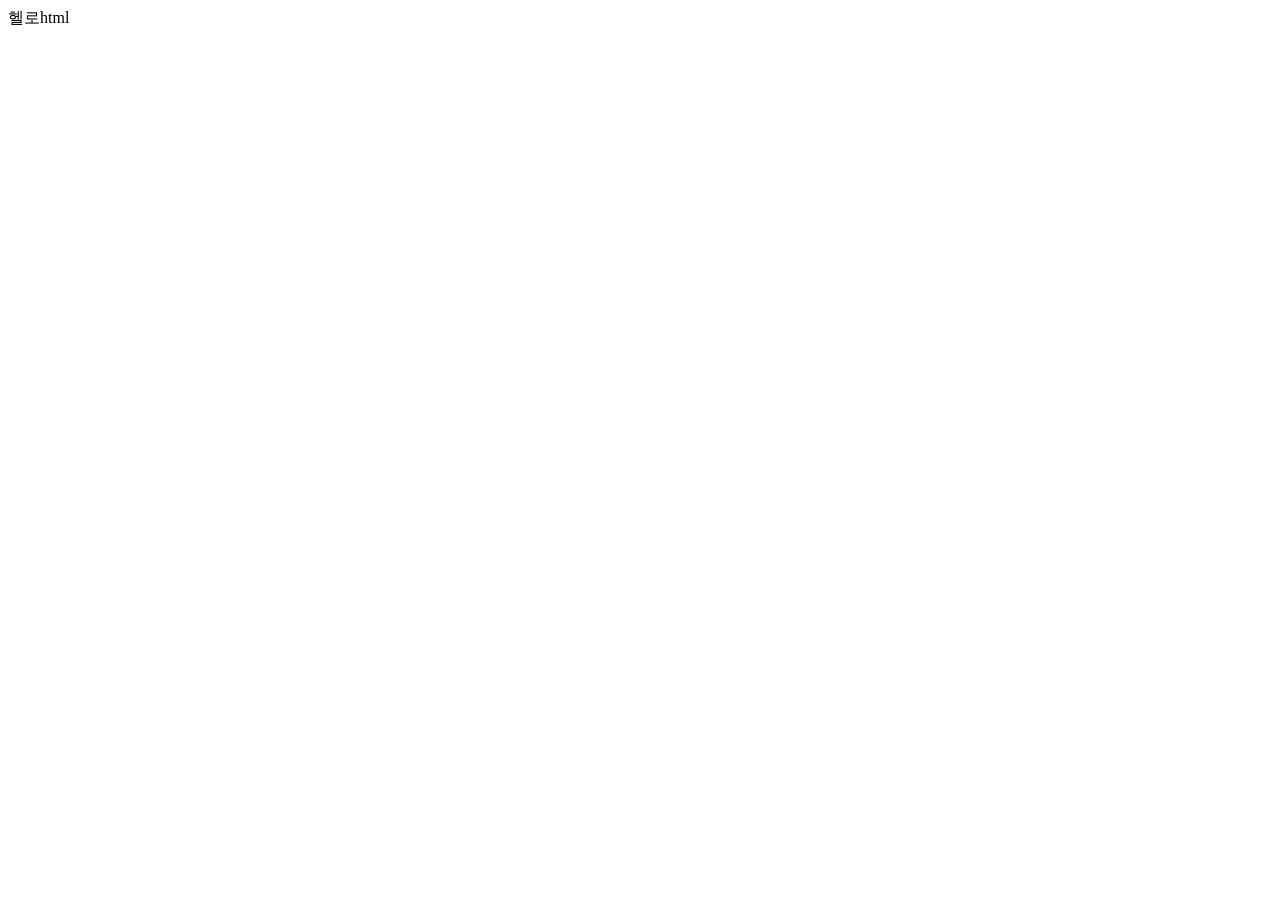
==== index.html @ ac574b73 "첫번째 커밋" ====
<!DOCTYPE html>
<html lang="ko">
<head>
    <meta charset="UTF-8">
    <meta http-equiv="X-UA-Compatible" content="IE=edge">
    <meta name="viewport" content="width=device-width, initial-scale=1.0">
    <title>Document</title>
</head>
<body>
    헬로html
</body>
</html>
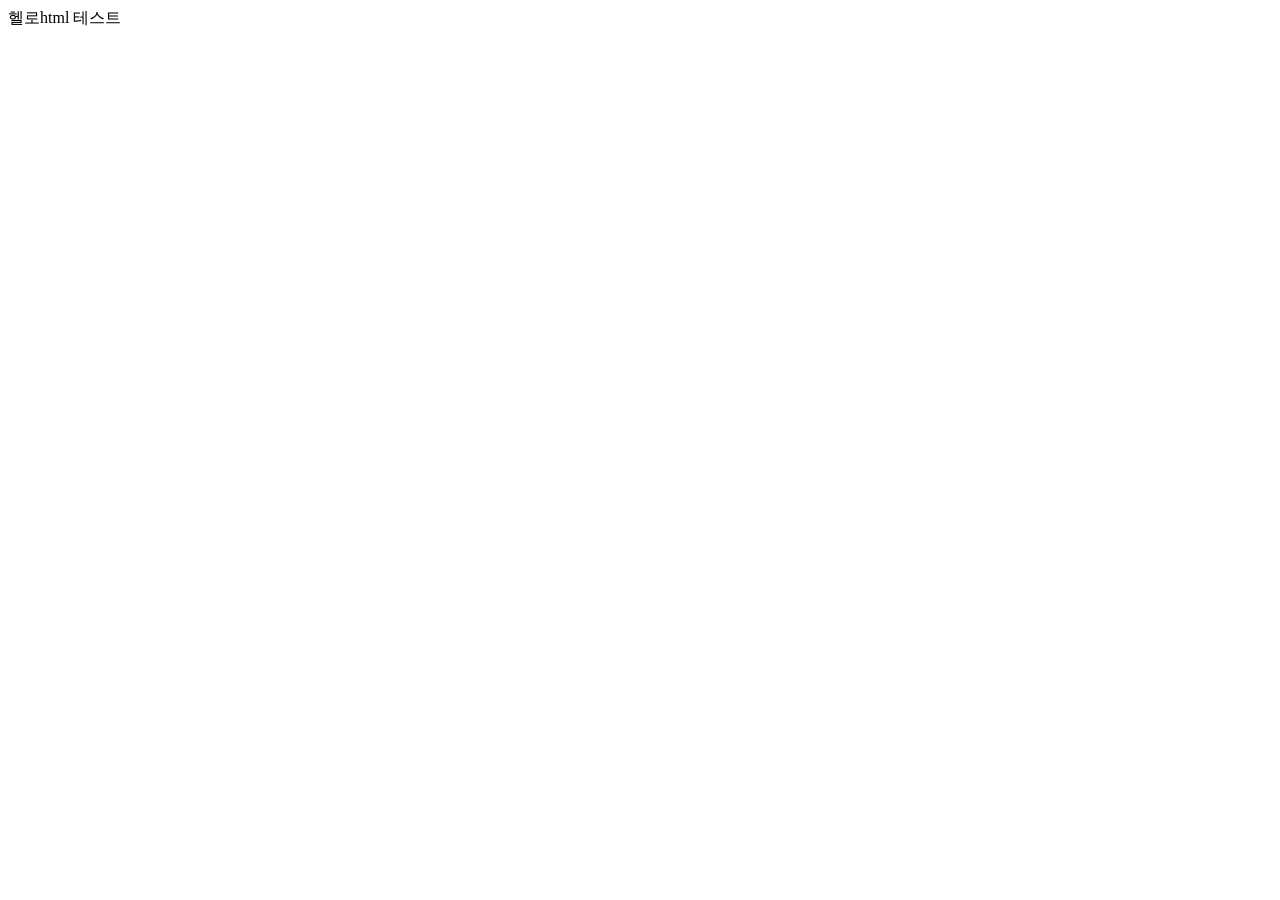
==== commit bc73c2f6: "수정사항 적용" ====
--- a/index.html
+++ b/index.html
@@ -7,6 +7,6 @@
     <title>Document</title>
 </head>
 <body>
-    헬로html
+    헬로html 테스트
 </body>
 </html>
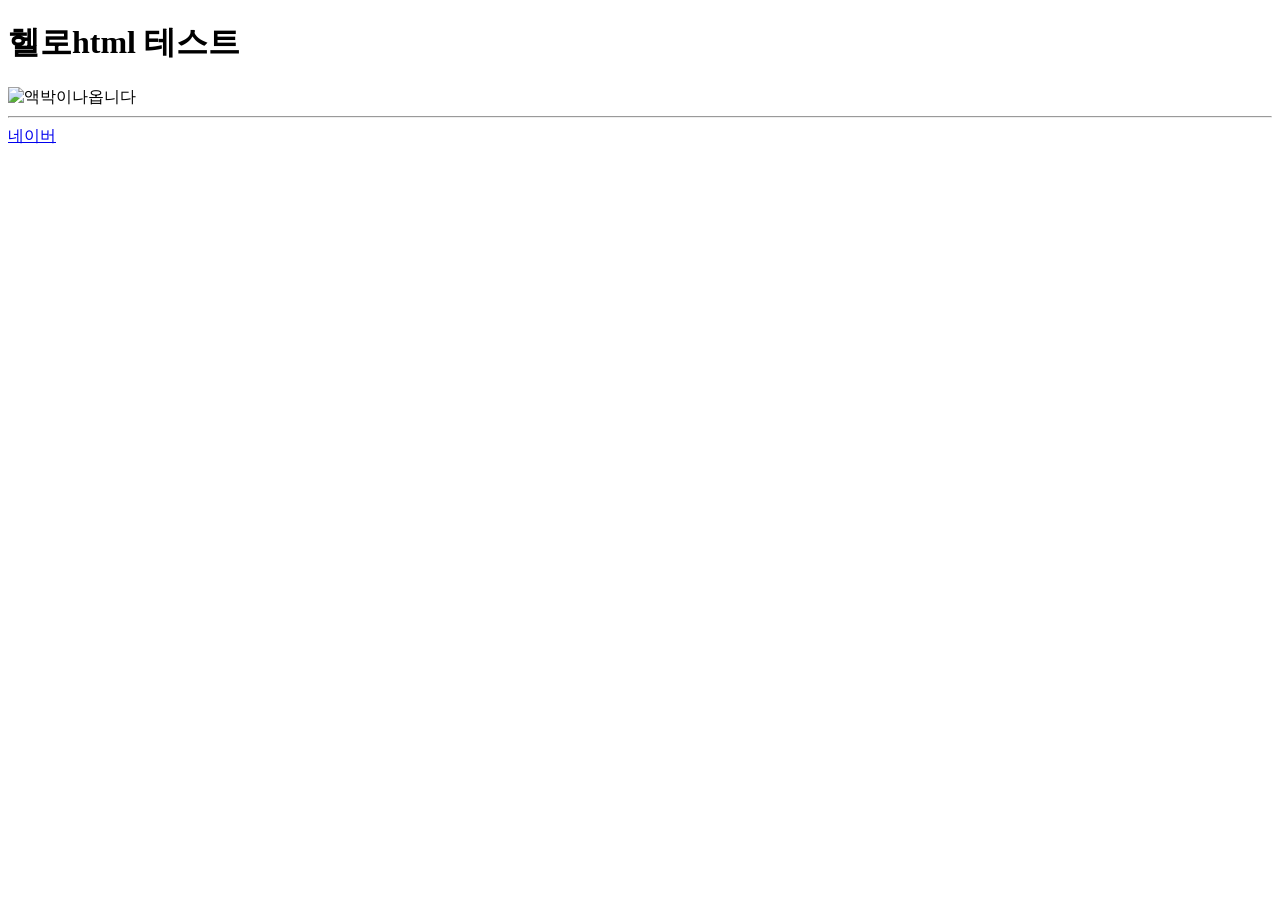
==== commit 5cc105c1: "1교시 커밋" ====
--- a/index.html
+++ b/index.html
@@ -2,11 +2,29 @@
 <html lang="ko">
 <head>
     <meta charset="UTF-8">
+<!--     
+        -프로그램언어 공부하면 아래3가지 반드시 알고 있어야 합니다.
+        -주석처리 방법 (공통)
+        -디버그방법(자바스크립트 부터~스프링까지)
+        -crud 방법(스피링+오라클DB)
+    -->
     <meta http-equiv="X-UA-Compatible" content="IE=edge">
+    <!--
+         메타태그: 사진기 사진의 정보를 표시하는데서 부터 출발
+         메타태그는 컨텐츠 내용은 아니고 정보의 정보입니다 
+        -->
     <meta name="viewport" content="width=device-width, initial-scale=1.0">
-    <title>Document</title>
+    <!-- 뷰포트는 반응형(mobile,tablet,pc) 홈페이지에서 필수 항목임, -->
+    <title>html5실습</title>
 </head>
 <body>
-    헬로html 테스트
+    <h1>헬로html 테스트</h1>
+    <h2>    </h2>
+    <div>   </div>
+    <table>    </table>
+    <form action=""></form>
+    <img src="" alt="액박이나옵니다">
+    <hr>
+    <a href="https://naver.com">네이버</a>
 </body>
-</html>+</html> 
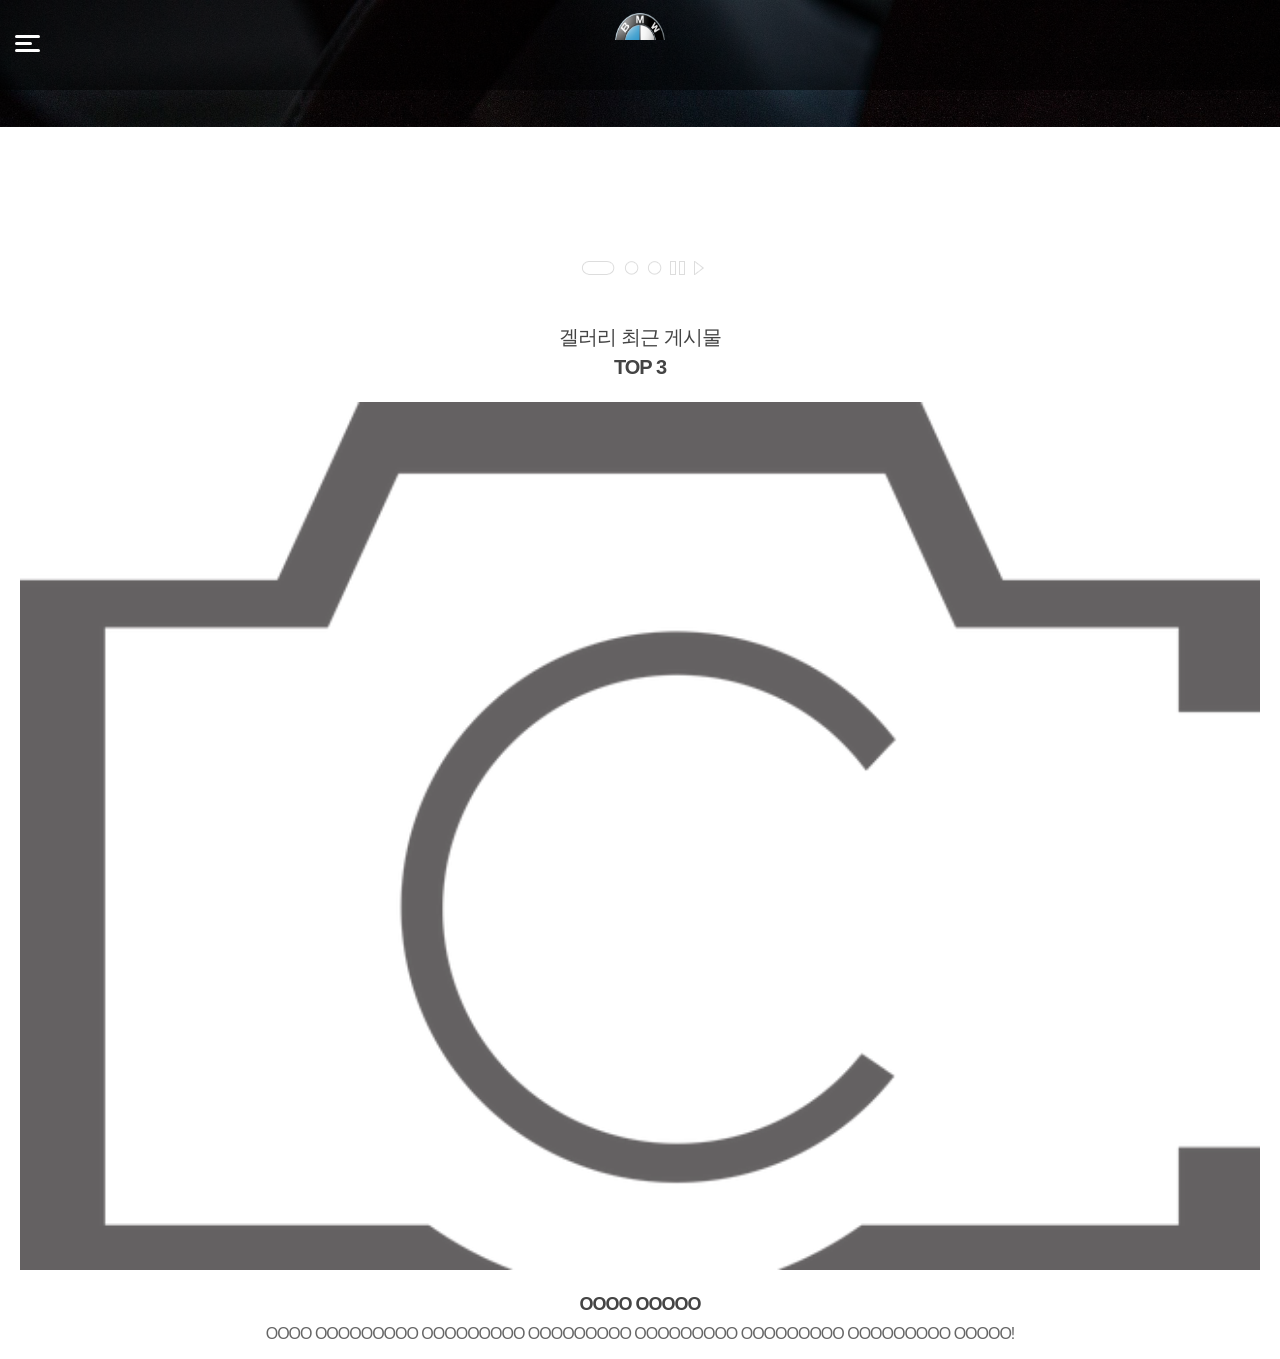
==== commit 7f2fa695: "최종 커밋" ====
--- a/index.html
+++ b/index.html
@@ -15,16 +15,17 @@
         -->
     <meta name="viewport" content="width=device-width, initial-scale=1.0">
     <!-- 뷰포트는 반응형(mobile,tablet,pc) 홈페이지에서 필수 항목임, -->
-    <title>html5실습</title>
+    <title>브라우저제목으로 표시</title>
+    <script src="/home/js/jquery-3.6.0.js"></script>
 </head>
 <body>
-    <h1>헬로html 테스트</h1>
-    <h2>    </h2>
-    <div>   </div>
-    <table>    </table>
-    <form action=""></form>
-    <img src="" alt="액박이나옵니다">
-    <hr>
-    <a href="https://naver.com">네이버</a>
+     <!-- -jQuery 기본구조 만들고, home페이지로 이동시키기 -->
+     <script>
+         $(document).ready(function(){
+             //루트홈페이지로 접근할때 replace함수로 홈페이지로 이동처리
+             location.replace('home/index.html');
+         });
+     </script>
 </body>
+</html> 
 </html> 
